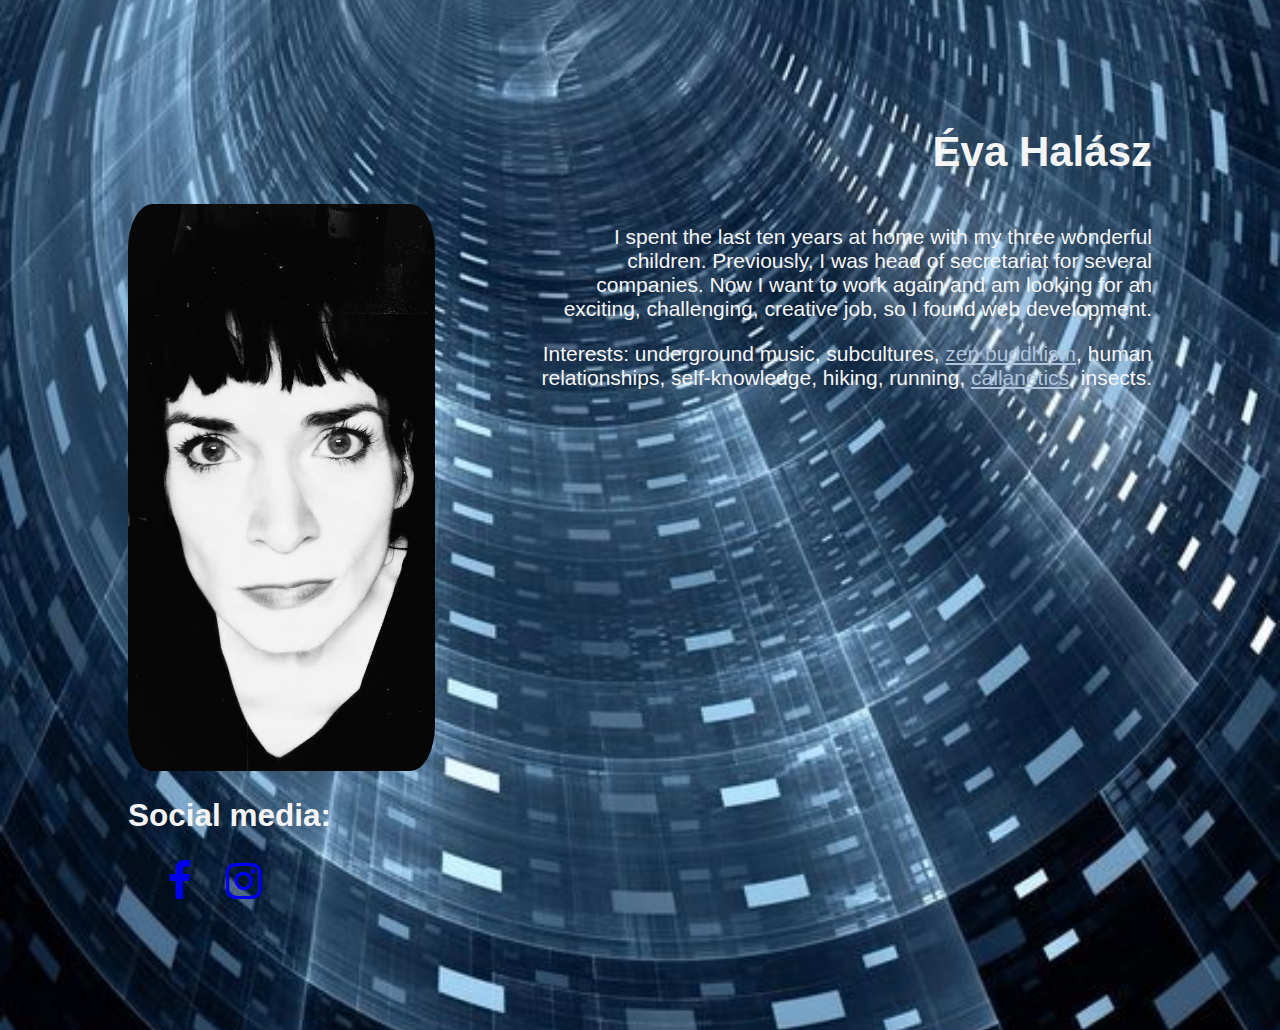
==== Index.html @ 016b4093 "html file rename" ====
<!DOCTYPE html>
<html lang="hu">
<head>
  <meta charset="utf-8">
  <title>Éva Halász Profile Card</title>
  <meta name="viewport" content="width=device-width, initial-scale=1">
	<link rel="stylesheet" type="text/css" href="Main.css">
	<link href="https://maxcdn.bootstrapcdn.com/font-awesome/4.7.0/css/font-awesome.min.css" rel="stylesheet">
</head>
<body>
	<h1 id="name">Éva Halász</h1>
	<img id="profil-pic" src="assets/rspntpn.png" alt="profil-picture">
	<div class="about">
  	<p >I spent the last ten years at home with my three wonderful children. Previously, I was head of secretariat for several companies. Now I want to work again and am looking for an exciting, challenging, creative job, so I found web development.</p>
    <p>Interests: underground music, subcultures, <a href="https://mokushozen.hu" target="_blank" style="color:lightsteelblue">zen buddhism</a>, human relationships, self-knowledge, hiking, running, <a href="https://bodyidesire.webs.com/?fbclid=IwAR1MUBzrwHjyXHeNoxQeNO-YleWuLKVb9GYzLsbrOtRzzJXyx-P_3es-FKM" target="_blank" style="color:lightsteelblue">callanetics</a>, insects.</p>
  </div>
	<div class="clear"></div>
	<div id="communication">
	  <h2>Social media:</h2>
    <ul>
      <li><a href="https://www.facebook.com/profile.php?id=1151342563"><i class="fa fa-facebook fa-2x" aria-hidden="true"></i></a></li>
      <li><a href="https://instagram.com/rosapantopon"><i class="fa fa-instagram fa-2x" aria-hidden="true"></i></a></li>
    </ul>
	</div>
</body>
</html>
---- Main.css ----
body {
	font-family: "Trebuchet MS", Arial, Helvetica, sans-serif;
	font-size: 21px;
	color: whitesmoke;
	background: url('assets/corridor.jpg') no-repeat center center fixed;
  background-size: cover;
	margin: 10%;
}

#name {
	text-align: right;
}
.about {
	float: right;
	text-align: right;
	width: 60%;
}

#profil-pic {	
	float: left;
	width: 30%;
	height: auto;
	border-radius: 8%;
	filter: grayscale(100%);
	transition: all 0.5s ease-in-out;
}

img:hover {
  transform: scale(1.5);
	filter: grayscale(0%);
}
.clear {
    clear: both;
}

#communication {
	text-align: left;
}

ul {
  list-style-type: none;
}

li {
  display: inline;
	padding-right: 28px;
}
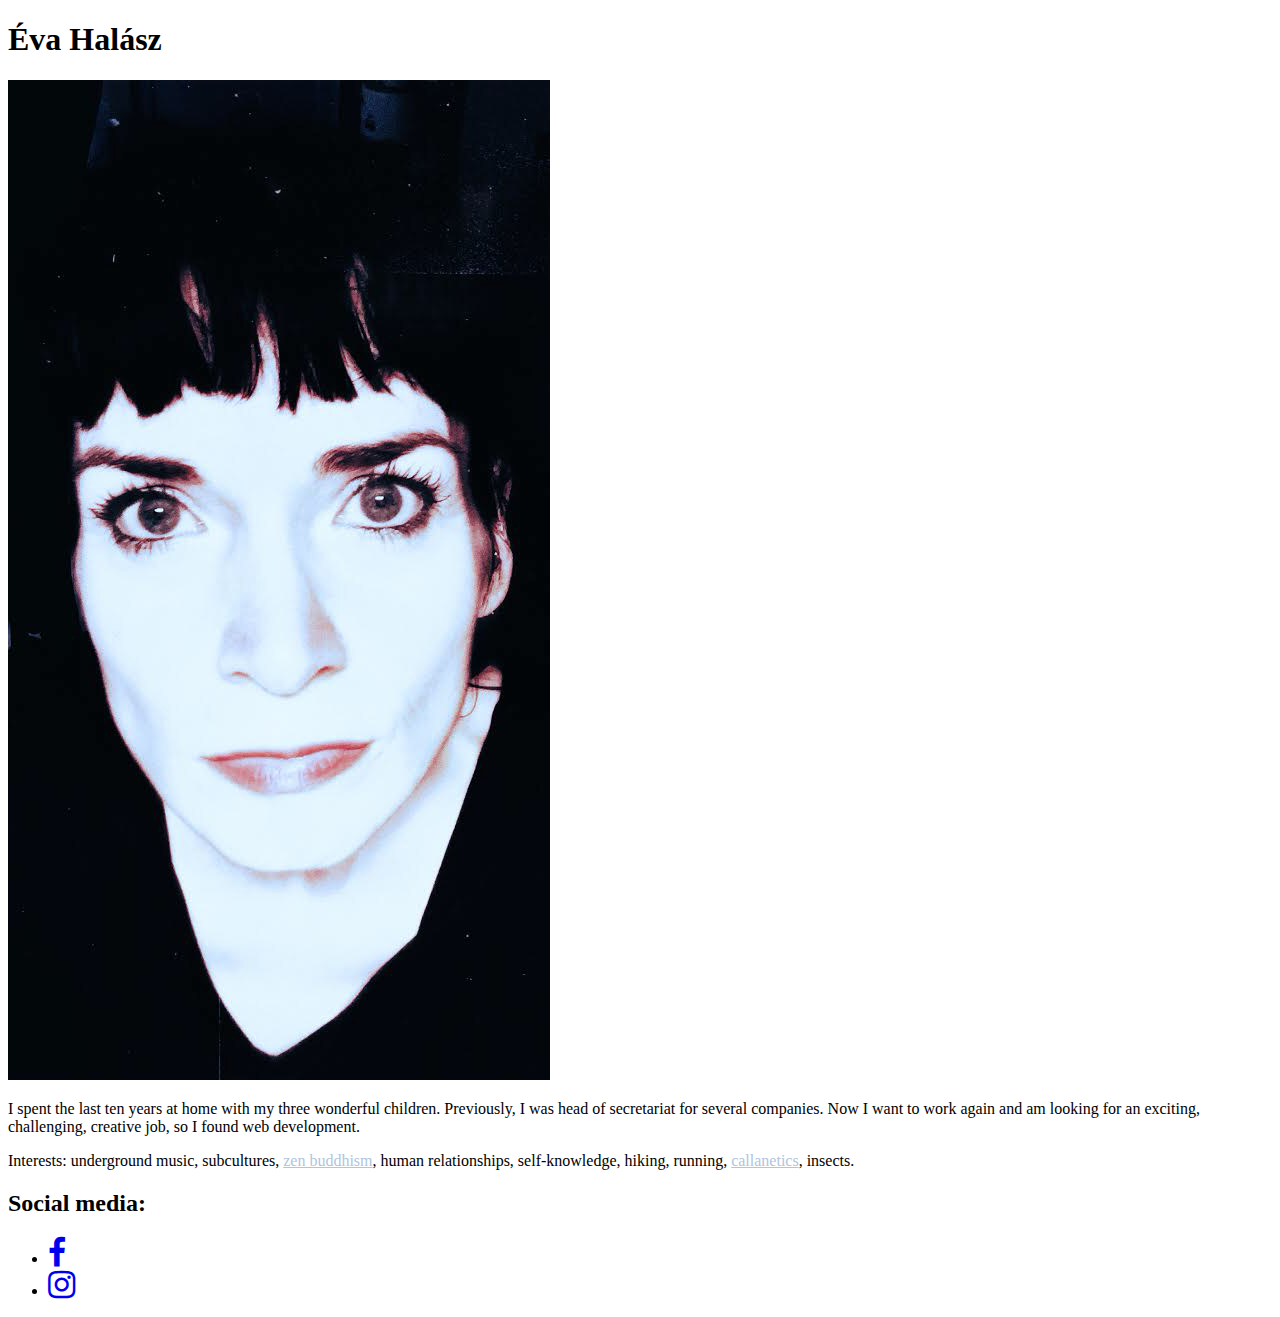
==== commit 2e9fdc77: "little i in index.html" ====
--- a/Index.html
+++ b/Index.html
@@ -4,7 +4,7 @@
   <meta charset="utf-8">
   <title>Éva Halász Profile Card</title>
   <meta name="viewport" content="width=device-width, initial-scale=1">
-	<link rel="stylesheet" type="text/css" href="Main.css">
+	<link rel="stylesheet" type="text/css" href="main.css">
 	<link href="https://maxcdn.bootstrapcdn.com/font-awesome/4.7.0/css/font-awesome.min.css" rel="stylesheet">
 </head>
 <body>
